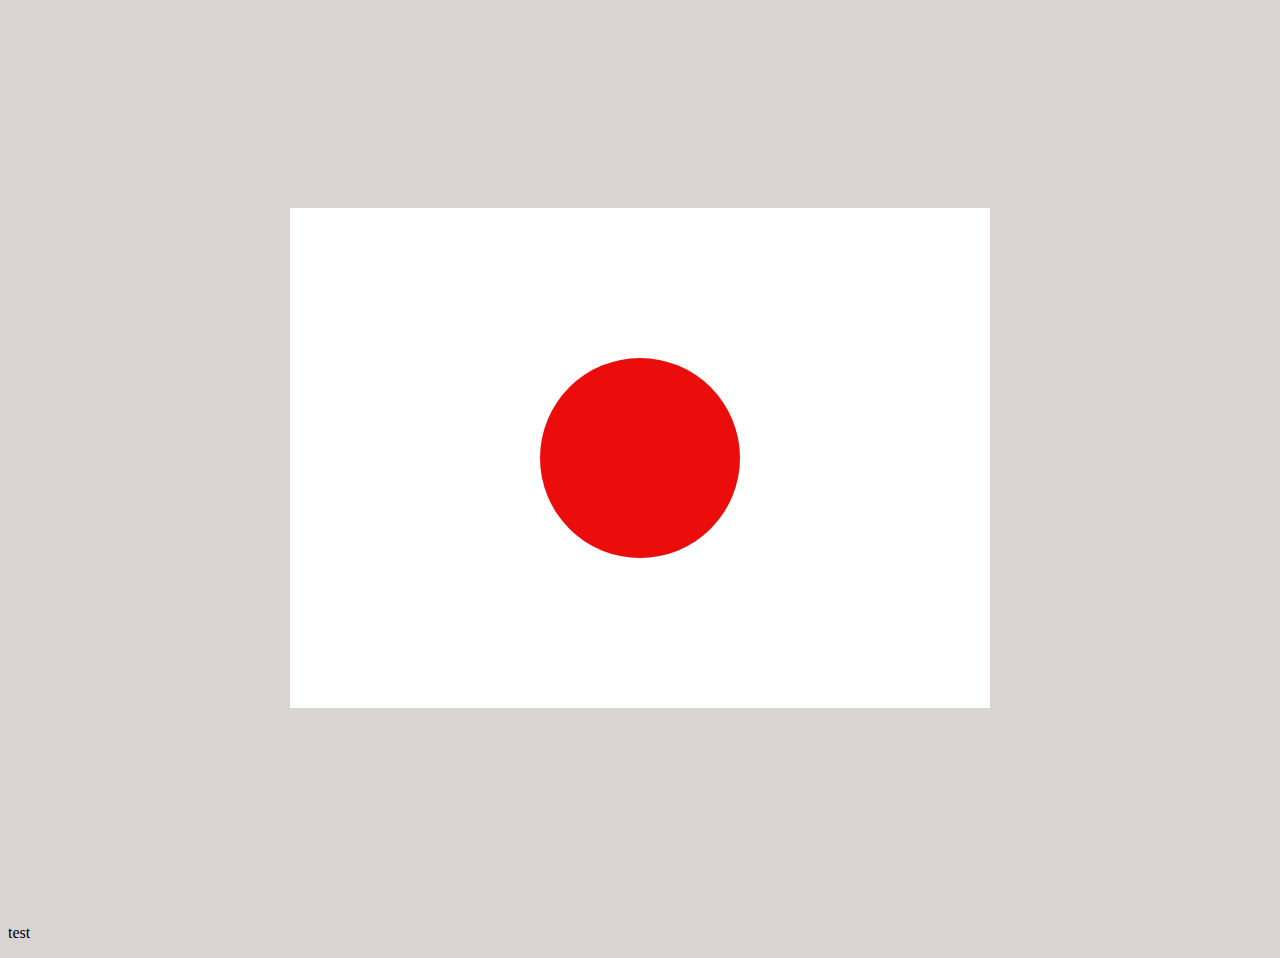
==== flag_of_japan/index.html @ 9e5bc063 "first commit" ====
<!DOCTYPE html>
<html lang="en">
<head>
    <meta charset="UTF-8">
    <meta name="viewport" content="width=device-width, initial-scale=1.0">
    <title>Document</title>
    <link rel="stylesheet" href="css\styles.css">

</head >
<body style="background-color: rgb(218, 212, 212);" >
    <main>

        <header></header>
       <aside class="container"  >
            <div class="box1" > </div>
            <div class="box2" ></div>



       </aside>
        <p>test</p>

    </main>
    
</body>
</html>
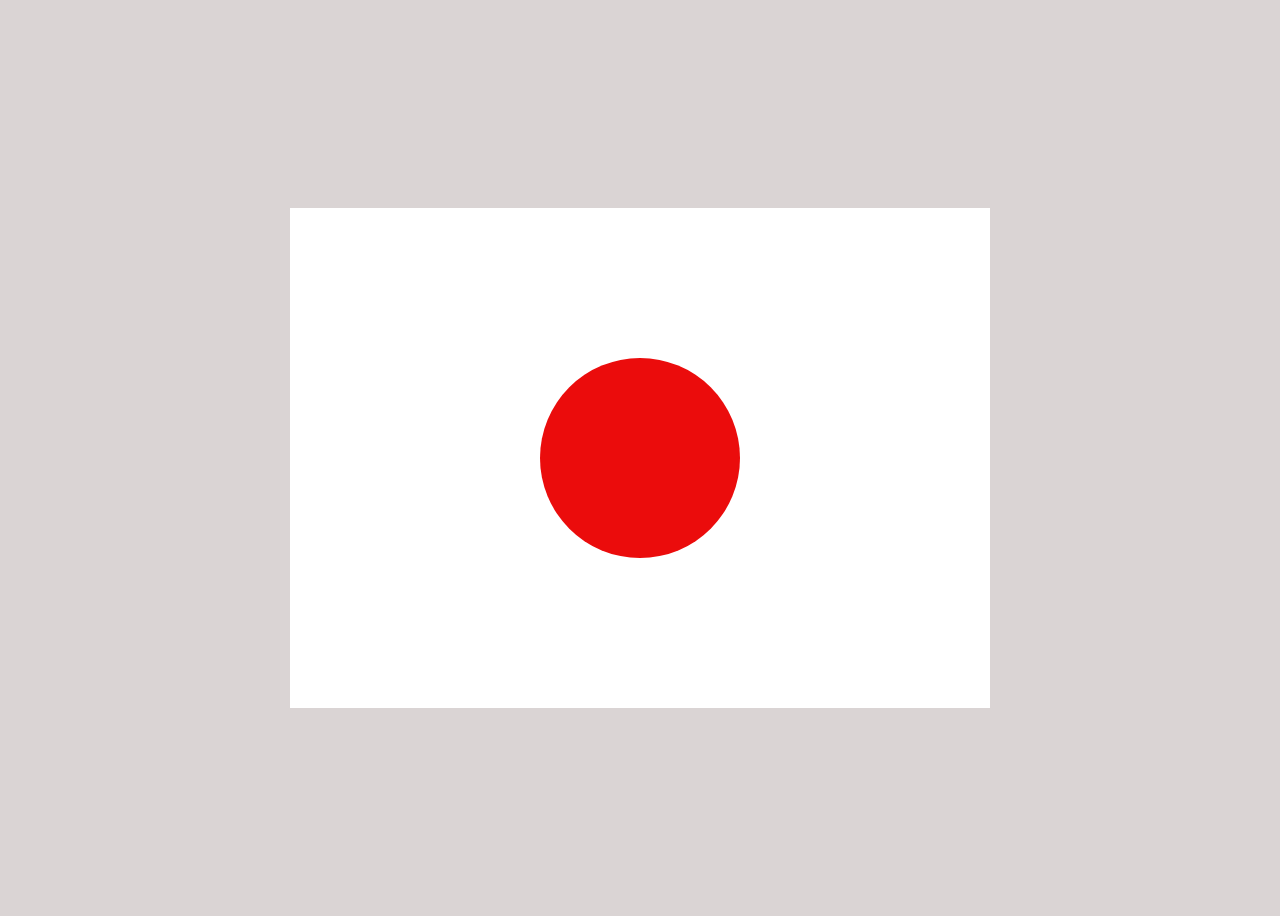
==== commit 58838b2b: "added new code on menu_2" ====
--- a/flag_of_japan/index.html
+++ b/flag_of_japan/index.html
@@ -14,11 +14,10 @@
        <aside class="container"  >
             <div class="box1" > </div>
             <div class="box2" ></div>
+       </aside>
 
+       <div class="box3" ></div>
 
-
-       </aside>
-        <p>test</p>
 
     </main>
     
